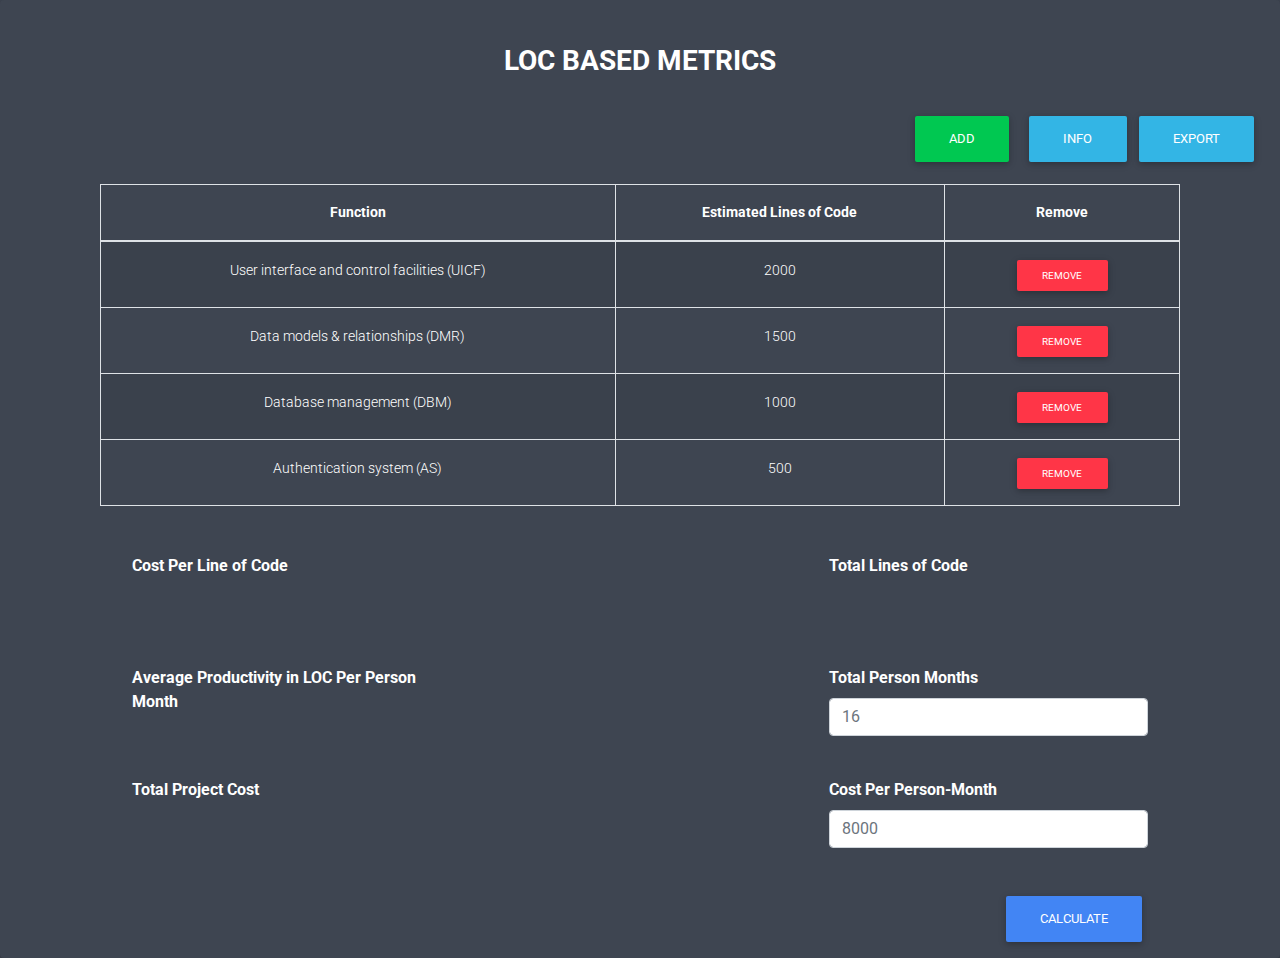
==== index.html @ 26ad8bba "Init Commit" ====
<!DOCTYPE html>
<html lang="en">
<head>
  <meta charset="UTF-8">
  <meta name="viewport" content="width=device-width, initial-scale=1, shrink-to-fit=no">
  <meta http-equiv="x-ua-compatible" content="ie=edge">
  <title>LOC Based Metrics</title>
  <!-- MDB icon -->
  <link rel="icon" href="img/mdb-favicon.ico" type="image/x-icon">
  <!-- Font Awesome -->
  <link rel="stylesheet" href="https://use.fontawesome.com/releases/v5.11.2/css/all.css">
  <!-- Google Fonts Roboto -->
  <link rel="stylesheet" href="https://fonts.googleapis.com/css?family=Roboto:300,400,500,700&display=swap">
  <!-- Bootstrap core CSS -->
  <link rel="stylesheet" href="css/bootstrap.min.css">
  <!-- Material Design Bootstrap -->
  <link rel="stylesheet" href="css/mdb.min.css">
  <!-- Your custom styles (optional) -->
  <link rel="stylesheet" href="css/style.css">
</head>
<body class="stylish-color-dark">

  <!-- Start your project here-->

  <div class="stylish-color-dark card">
    <div class="card-body">

      <!-- Header -->
      <h3 class="text-center font-weight-bold text-uppercase py-4 white-text">LOC Based Metrics</h3>
      <button type="button" class="export btn btn btn-info float-right">Export</button>
      <button type="button" class="info btn btn btn-info float-right">Info</button>
      <!-- Header -->

      <!-- Editable table -->
      <div id="table" class="table-editable">
      <!--<span class="table-add float-right mb-3 mr-2"><a href="#!" class="text-success"><i
              class="fas fa-plus-square fa-2x" aria-hidden="true"></i></a></span>-->
        <span class="table-add float-right mb-3 mr-2"><a href="#!" class="text-success"><button type="button" class="add btn btn btn-success float-right">Add</button></a></span>
        <table id="table-body" class="table table-bordered table-responsive-md table-striped text-center">
          <thead>
          <tr>
            <th class="text-center white-text font-weight-bold">Function</th>
            <th class="text-center white-text font-weight-bold">Estimated Lines of Code</th>
            <th class="text-center white-text font-weight-bold">Remove</th>
          </tr>
          </thead>
          <tbody>
          <tr>
            <td class="pt-3-half white-text" contenteditable="true">User interface and control facilities (UICF)</td>
            <td class="pt-3-half white-text" contenteditable="true">2000</td>
            <td>
              <span class="table-remove"><button type="button"
                                                 class="btn btn-danger btn-rounded btn-sm my-0">Remove</button></span>
            </td>
          </tr>
          <tr>
            <td class="pt-3-half white-text" contenteditable="true">Data models & relationships (DMR)</td>
            <td class="pt-3-half white-text" contenteditable="true">1500</td>
            <td>
              <span class="table-remove"><button type="button"
                                                 class="btn btn-danger btn-rounded btn-sm my-0">Remove</button></span>
            </td>
          </tr>
          <tr>
            <td class="pt-3-half white-text" contenteditable="true">Database management (DBM)</td>
            <td class="pt-3-half white-text" contenteditable="true">1000</td>
            <td>
              <span class="table-remove"><button type="button"
                                                 class="btn btn-danger btn-rounded btn-sm my-0">Remove</button></span>
            </td>
          </tr>
          <tr class="hide">
            <td class="pt-3-half white-text" contenteditable="true">Authentication system (AS)</td>
            <td class="pt-3-half white-text" contenteditable="true">500</td>
            <td>
              <span class="table-remove"><button type="button"
                                                 class="btn btn-danger btn-rounded btn-sm my-0">Remove</button></span>
            </td>
          </tr>
          </tbody>
        </table>
        <!-- Editable table -->

        <!-- Group 1 -->
        <div style="height: 7rem" class="container">
          <div class="row">
            <div class="col">
              <p class="white-text font-weight-bold font-weight-bold">Cost Per Line of Code</p>
              <h3 id="result2" class="white-text"></h3>
            </div>
            <div class="col">

            </div>
            <div class="col">
              <p class="white-text font-weight-bold">Total Lines of Code</p>
              <h3 id="result1" class="white-text"></h3>
            </div>
          </div>
        </div>
        <!-- Group 1 -->

        <!-- Group 2 -->
        <div style="height: 7rem" class="container">
          <div class="row">
            <div class="col">
              <p class="white-text font-weight-bold">Average Productivity in LOC Per Person Month</p>
              <h3 id="result4" class="white-text"></h3>
            </div>
            <div class="col">

            </div>
            <div class="col">
              <label for="person-months" class="white-text font-weight-bold">Total Person Months</label>
              <input class="form-control" id="person-months" aria-describedby="Total number of person months" placeholder="16">
            </div>
          </div>
        </div>
        <!-- Group 2 -->

        <!-- Group 3 -->
        <div style="height: 7rem" class="container">
          <div class="row">
            <div class="col">
              <p class="white-text font-weight-bold">Total Project Cost</p>
              <h3 id="result3" class="white-text"></h3>
            </div>
            <div class="col">

            </div>
            <div class="col">
              <label for="salary" class="white-text font-weight-bold">Cost Per Person-Month</label>
              <input class="form-control" id="salary" aria-describedby="Total number of person months" placeholder="8000">
            </div>
          </div>
        </div>
        <!-- Group 3 -->

        <!-- Group 4 -->
        <div style="height: 5rem" class="container">
          <div class="row">
            <div class="col">
            </div>
            <div class="col">

            </div>
            <div class="col">
              <button type="button" class="calculate btn btn-primary float-right">Calculate</button>
            </div>
          </div>
        </div>
        <!-- Group 4 -->

      </div>
    </div>
  </div>


  <!-- End your project here-->

  <!-- jQuery -->
  <script type="text/javascript" src="js/jquery.min.js"></script>
  <!-- Bootstrap tooltips -->
  <script type="text/javascript" src="js/popper.min.js"></script>
  <!-- Bootstrap core JavaScript -->
  <script type="text/javascript" src="js/bootstrap.min.js"></script>
  <!-- MDB core JavaScript -->
  <script type="text/javascript" src="js/mdb.min.js"></script>
  <!-- Your custom scripts (optional) -->
  <script type="text/javascript" src="js/main.js"></script>
</body>
</html>
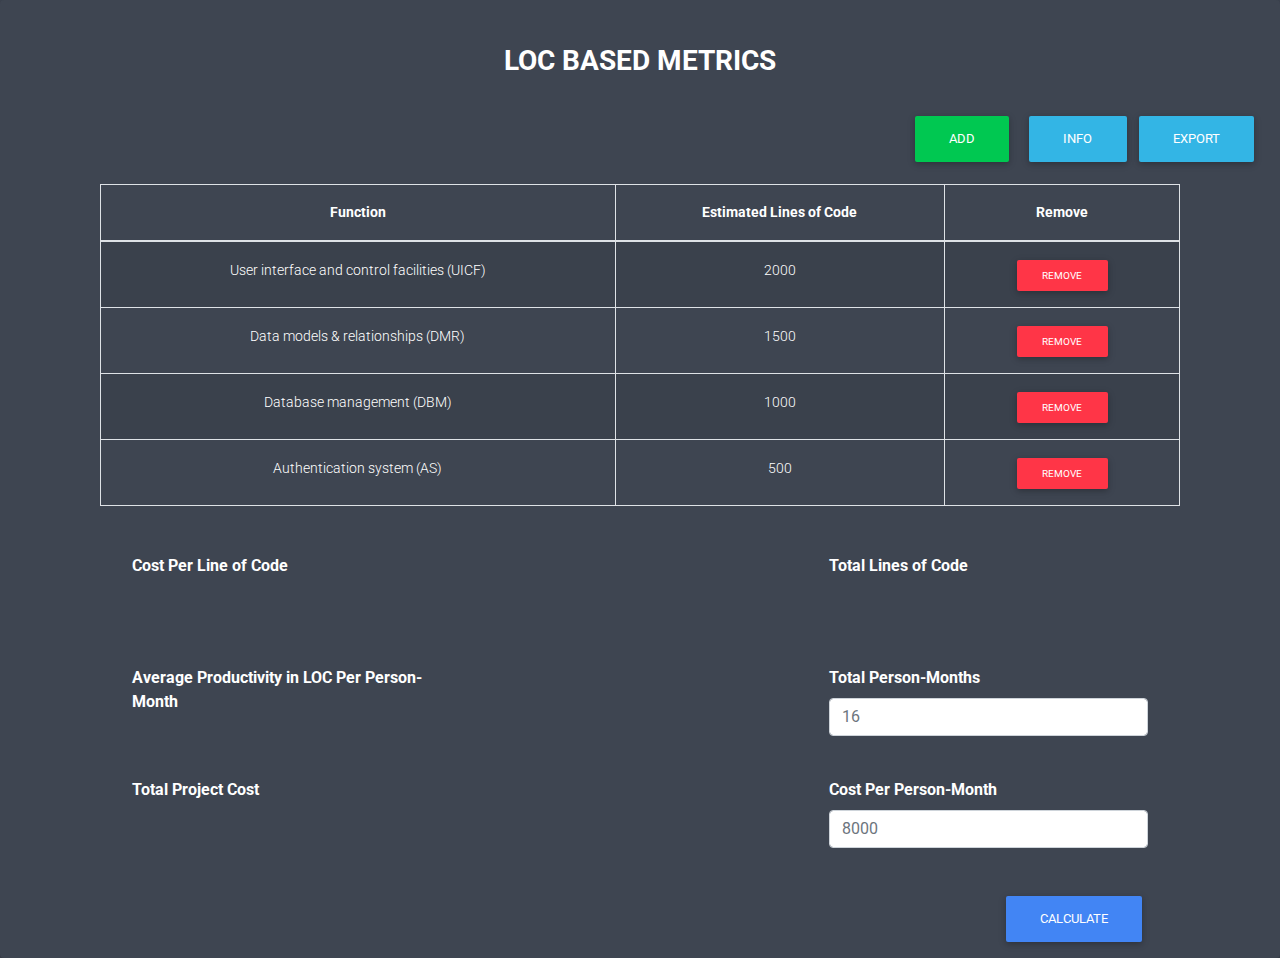
==== commit acd8ee19: "Cleaned up index and main" ====
--- a/index.html
+++ b/index.html
@@ -103,15 +103,15 @@
         <div style="height: 7rem" class="container">
           <div class="row">
             <div class="col">
-              <p class="white-text font-weight-bold">Average Productivity in LOC Per Person Month</p>
+              <p class="white-text font-weight-bold">Average Productivity in LOC Per Person-Month</p>
               <h3 id="result4" class="white-text"></h3>
             </div>
             <div class="col">
 
             </div>
             <div class="col">
-              <label for="person-months" class="white-text font-weight-bold">Total Person Months</label>
-              <input class="form-control" id="person-months" aria-describedby="Total number of person months" placeholder="16">
+              <label for="person-months" class="white-text font-weight-bold">Total Person-Months</label>
+              <input class="form-control" id="person-months" aria-describedby="Total number of person-months" placeholder="16">
             </div>
           </div>
         </div>
@@ -129,7 +129,7 @@
             </div>
             <div class="col">
               <label for="salary" class="white-text font-weight-bold">Cost Per Person-Month</label>
-              <input class="form-control" id="salary" aria-describedby="Total number of person months" placeholder="8000">
+              <input class="form-control" id="salary" aria-describedby="Total number of person-months" placeholder="8000">
             </div>
           </div>
         </div>
@@ -153,6 +153,109 @@
       </div>
     </div>
   </div>
+
+
+  <!-- Modals -->
+  <div class="modal fade" id="inputModal" tabindex="-1" role="dialog"
+       aria-hidden="true">
+    <div class="modal-dialog" role="document">
+      <div class="modal-content">
+        <div class="modal-header">
+          <h5 class="modal-title">Input Error</h5>
+          <button type="button" class="close" data-dismiss="modal" aria-label="Close">
+            <span aria-hidden="true">&times;</span>
+          </button>
+        </div>
+        <div class="modal-body">
+          Please provide proper inputs for total person-months and cost per person-month.
+        </div>
+        <div class="modal-footer">
+          <button type="button" class="btn btn-secondary" data-dismiss="modal">Close</button>
+        </div>
+      </div>
+    </div>
+  </div>
+
+  <div class="modal fade" id="zeroOrLessModal" tabindex="-1" role="dialog"
+       aria-hidden="true">
+    <div class="modal-dialog" role="document">
+      <div class="modal-content">
+        <div class="modal-header">
+          <h5 class="modal-title">Input Error</h5>
+          <button type="button" class="close" data-dismiss="modal" aria-label="Close">
+            <span aria-hidden="true">&times;</span>
+          </button>
+        </div>
+        <div class="modal-body">
+          Please select a value for total person-months/cost per person month that is greater than zero.
+        </div>
+        <div class="modal-footer">
+          <button type="button" class="btn btn-secondary" data-dismiss="modal">Close</button>
+        </div>
+      </div>
+    </div>
+  </div>
+
+  <div class="modal fade" id="badLOCEstimateModal" tabindex="-1" role="dialog"
+       aria-hidden="true">
+    <div class="modal-dialog" role="document">
+      <div class="modal-content">
+        <div class="modal-header">
+          <h5 class="modal-title">Input Error</h5>
+          <button type="button" class="close" data-dismiss="modal" aria-label="Close">
+            <span aria-hidden="true">&times;</span>
+          </button>
+        </div>
+        <div class="modal-body">
+          Please select a value for estimated lines of code that is greater than zero.
+        </div>
+        <div class="modal-footer">
+          <button type="button" class="btn btn-secondary" data-dismiss="modal">Close</button>
+        </div>
+      </div>
+    </div>
+  </div>
+
+  <div class="modal fade" id="infoModal" tabindex="-1" role="dialog"
+       aria-hidden="true">
+    <div class="modal-dialog" role="document">
+      <div class="modal-content">
+        <div class="modal-header">
+          <h5 class="modal-title">LOC Based Metrics Program Info</h5>
+          <button type="button" class="close" data-dismiss="modal" aria-label="Close">
+            <span aria-hidden="true">&times;</span>
+          </button>
+        </div>
+        <div class="modal-body">
+          Program info goes here.
+        </div>
+        <div class="modal-footer">
+          <button type="button" class="btn btn-secondary" data-dismiss="modal">Close</button>
+        </div>
+      </div>
+    </div>
+  </div>
+
+  <div class="modal fade" id="exportModal" tabindex="-1" role="dialog"
+       aria-hidden="true">
+    <div class="modal-dialog modal-lg" role="document">
+      <div class="modal-content">
+        <div class="modal-header">
+          <h5 class="modal-title">Export Table to JSON</h5>
+          <button type="button" class="close" data-dismiss="modal" aria-label="Close">
+            <span aria-hidden="true">&times;</span>
+          </button>
+        </div>
+        <div class="modal-body">
+          <pre id="export" class=""></pre>
+        </div>
+        <div class="modal-footer">
+          <button type="button" class="btn btn-secondary" data-dismiss="modal">Close</button>
+        </div>
+      </div>
+    </div>
+  </div>
+  <!-- Modals -->
 
 
   <!-- End your project here-->
